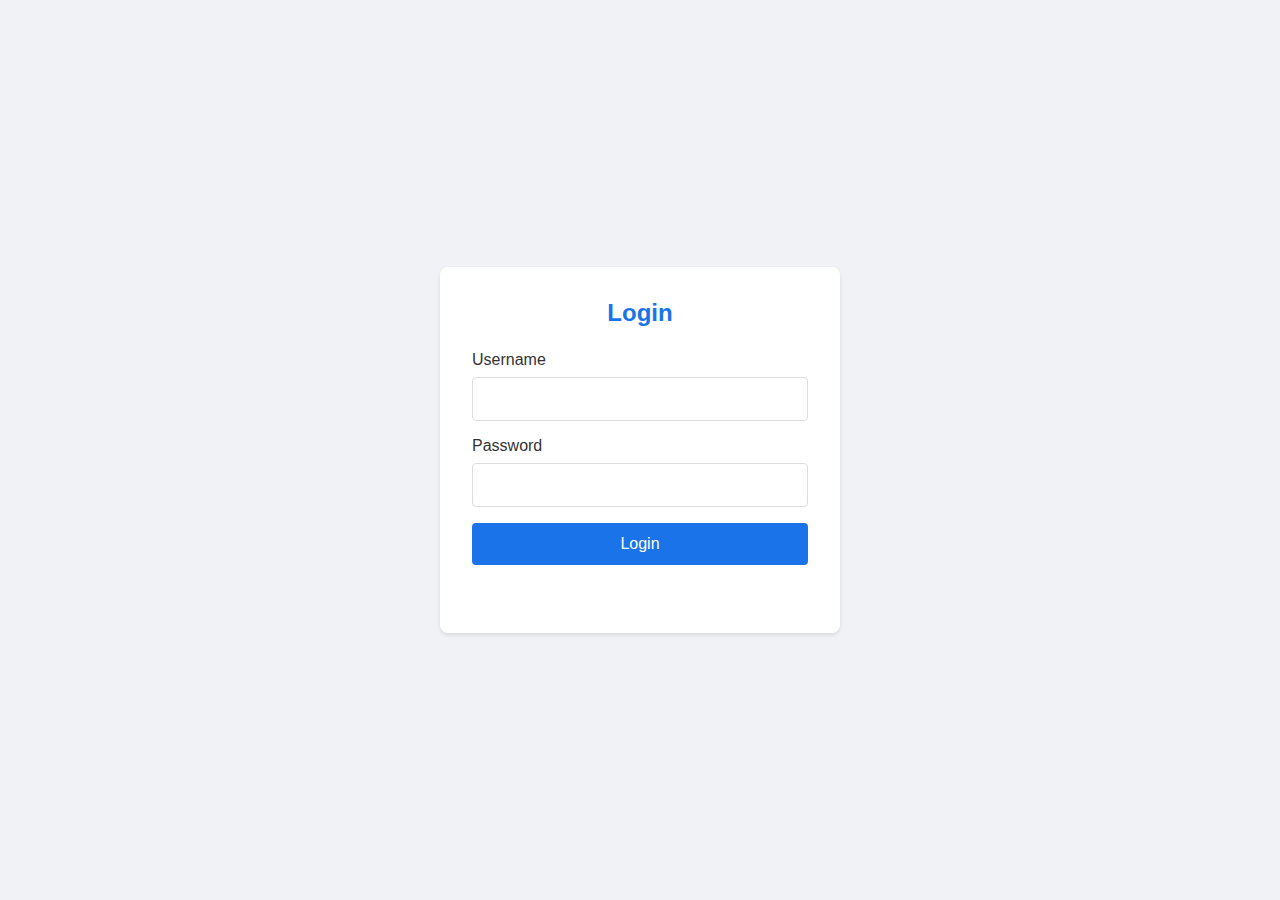
==== index.html @ c751d6a7 "Add files via upload" ====
<!DOCTYPE html>
<html lang="en">
<head>
    <meta charset="UTF-8">
    <meta name="viewport" content="width=device-width, initial-scale=1.0">
    <title>Login Page</title>
    <link rel="stylesheet" href="styles.css">
</head>
<body>
    <div class="login-container">
        <form id="loginForm" class="login-form">
            <h2>Login</h2>
            <div class="form-group">
                <label for="username">Username</label>
                <input type="text" id="username" name="username" required>
            </div>
            <div class="form-group">
                <label for="password">Password</label>
                <input type="password" id="password" name="password" required>
            </div>
            <div class="form-group">
                <button type="submit">Login</button>
            </div>
            <div id="errorMessage" class="error-message"></div>
        </form>
    </div>
    <script src="script.js"></script>
</body>
</html>
---- styles.css ----
* {
    margin: 0;
    padding: 0;
    box-sizing: border-box;
}

body {
    font-family: Arial, sans-serif;
    background-color: #f0f2f5;
    display: flex;
    justify-content: center;
    align-items: center;
    min-height: 100vh;
}

.login-container {
    background-color: white;
    padding: 2rem;
    border-radius: 8px;
    box-shadow: 0 2px 4px rgba(0, 0, 0, 0.1);
    width: 100%;
    max-width: 400px;
}

.login-form h2 {
    text-align: center;
    margin-bottom: 1.5rem;
    color: #1a73e8;
}

.form-group {
    margin-bottom: 1rem;
}

.form-group label {
    display: block;
    margin-bottom: 0.5rem;
    color: #333;
}

.form-group input {
    width: 100%;
    padding: 0.75rem;
    border: 1px solid #ddd;
    border-radius: 4px;
    font-size: 1rem;
}

.form-group input:focus {
    outline: none;
    border-color: #1a73e8;
    box-shadow: 0 0 0 2px rgba(26, 115, 232, 0.2);
}

.form-group button {
    width: 100%;
    padding: 0.75rem;
    background-color: #1a73e8;
    color: white;
    border: none;
    border-radius: 4px;
    font-size: 1rem;
    cursor: pointer;
    transition: background-color 0.2s;
}

.form-group button:hover {
    background-color: #1557b0;
}

.error-message {
    color: #d93025;
    font-size: 0.875rem;
    margin-top: 1rem;
    text-align: center;
    min-height: 1.25rem;
}
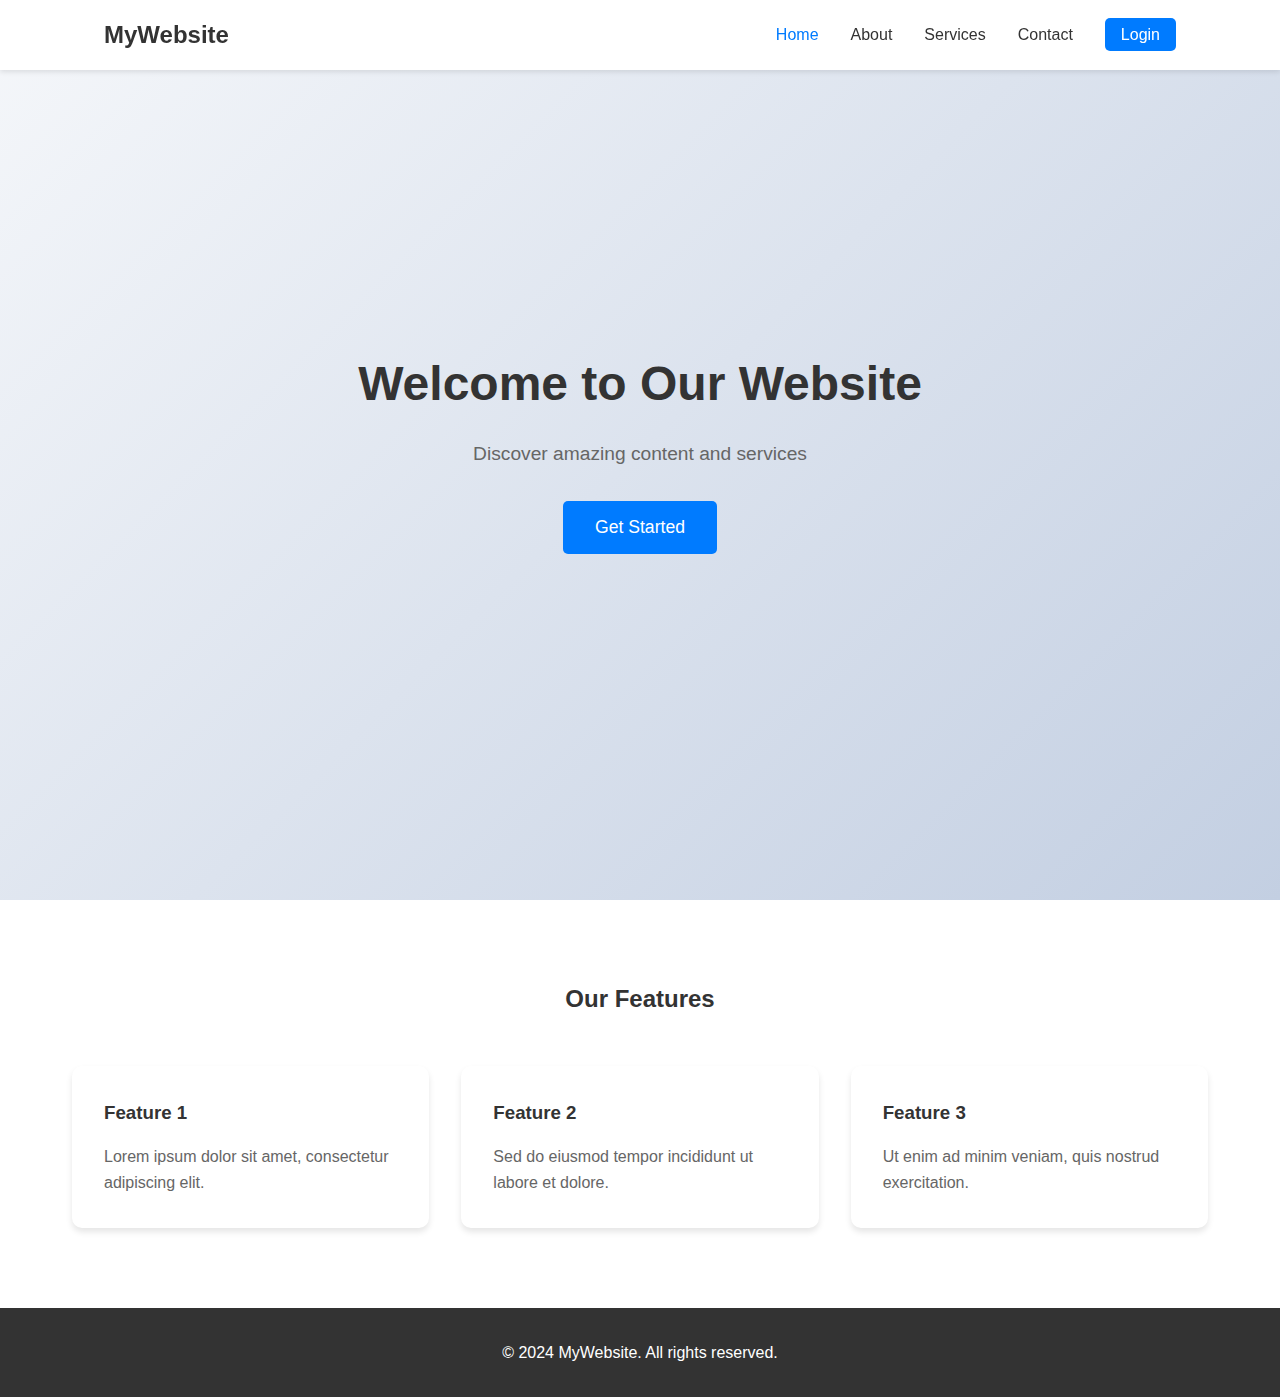
==== commit 5a29f647: "add home page" ====
--- a/index.html
+++ b/index.html
@@ -3,27 +3,53 @@
 <head>
     <meta charset="UTF-8">
     <meta name="viewport" content="width=device-width, initial-scale=1.0">
-    <title>Login Page</title>
+    <title>Welcome to My Website</title>
     <link rel="stylesheet" href="styles.css">
 </head>
 <body>
-    <div class="login-container">
-        <form id="loginForm" class="login-form">
-            <h2>Login</h2>
-            <div class="form-group">
-                <label for="username">Username</label>
-                <input type="text" id="username" name="username" required>
+    <header>
+        <nav>
+            <div class="logo">MyWebsite</div>
+            <ul class="nav-links">
+                <li><a href="#" class="active">Home</a></li>
+                <li><a href="#">About</a></li>
+                <li><a href="#">Services</a></li>
+                <li><a href="#">Contact</a></li>
+                <li><a href="login.html" class="login-link">Login</a></li>
+            </ul>
+        </nav>
+    </header>
+
+    <main>
+        <section class="hero">
+            <h1>Welcome to Our Website</h1>
+            <p>Discover amazing content and services</p>
+            <button class="cta-button">Get Started</button>
+        </section>
+
+        <section class="features">
+            <h2>Our Features</h2>
+            <div class="feature-cards">
+                <div class="card">
+                    <h3>Feature 1</h3>
+                    <p>Lorem ipsum dolor sit amet, consectetur adipiscing elit.</p>
+                </div>
+                <div class="card">
+                    <h3>Feature 2</h3>
+                    <p>Sed do eiusmod tempor incididunt ut labore et dolore.</p>
+                </div>
+                <div class="card">
+                    <h3>Feature 3</h3>
+                    <p>Ut enim ad minim veniam, quis nostrud exercitation.</p>
+                </div>
             </div>
-            <div class="form-group">
-                <label for="password">Password</label>
-                <input type="password" id="password" name="password" required>
-            </div>
-            <div class="form-group">
-                <button type="submit">Login</button>
-            </div>
-            <div id="errorMessage" class="error-message"></div>
-        </form>
-    </div>
+        </section>
+    </main>
+
+    <footer>
+        <p>&copy; 2024 MyWebsite. All rights reserved.</p>
+    </footer>
+
     <script src="script.js"></script>
 </body>
 </html> --- a/styles.css
+++ b/styles.css
@@ -5,73 +5,164 @@
 }
 
 body {
-    font-family: Arial, sans-serif;
-    background-color: #f0f2f5;
-    display: flex;
-    justify-content: center;
-    align-items: center;
-    min-height: 100vh;
+    font-family: 'Arial', sans-serif;
+    line-height: 1.6;
 }
 
-.login-container {
-    background-color: white;
-    padding: 2rem;
-    border-radius: 8px;
-    box-shadow: 0 2px 4px rgba(0, 0, 0, 0.1);
+/* Navigation */
+header {
+    background-color: #ffffff;
+    box-shadow: 0 2px 5px rgba(0,0,0,0.1);
+    position: fixed;
     width: 100%;
-    max-width: 400px;
+    top: 0;
+    z-index: 1000;
 }
 
-.login-form h2 {
-    text-align: center;
-    margin-bottom: 1.5rem;
-    color: #1a73e8;
+nav {
+    display: flex;
+    justify-content: space-between;
+    align-items: center;
+    padding: 1rem 5%;
+    max-width: 1200px;
+    margin: 0 auto;
 }
 
-.form-group {
-    margin-bottom: 1rem;
-}
-
-.form-group label {
-    display: block;
-    margin-bottom: 0.5rem;
+.logo {
+    font-size: 1.5rem;
+    font-weight: bold;
     color: #333;
 }
 
-.form-group input {
-    width: 100%;
-    padding: 0.75rem;
-    border: 1px solid #ddd;
-    border-radius: 4px;
-    font-size: 1rem;
+.nav-links {
+    display: flex;
+    list-style: none;
+    gap: 2rem;
 }
 
-.form-group input:focus {
-    outline: none;
-    border-color: #1a73e8;
-    box-shadow: 0 0 0 2px rgba(26, 115, 232, 0.2);
+.nav-links a {
+    text-decoration: none;
+    color: #333;
+    font-weight: 500;
+    transition: color 0.3s ease;
 }
 
-.form-group button {
-    width: 100%;
-    padding: 0.75rem;
-    background-color: #1a73e8;
+.nav-links a:hover, .nav-links a.active {
+    color: #007bff;
+}
+
+.nav-links .login-link {
+    background-color: #007bff;
+    color: white;
+    padding: 0.5rem 1rem;
+    border-radius: 5px;
+    transition: background-color 0.3s ease;
+}
+
+.nav-links .login-link:hover {
+    background-color: #0056b3;
+    color: white;
+}
+
+/* Hero Section */
+.hero {
+    height: 100vh;
+    display: flex;
+    flex-direction: column;
+    justify-content: center;
+    align-items: center;
+    text-align: center;
+    padding: 0 1rem;
+    background: linear-gradient(135deg, #f5f7fa 0%, #c3cfe2 100%);
+}
+
+.hero h1 {
+    font-size: 3rem;
+    margin-bottom: 1rem;
+    color: #333;
+}
+
+.hero p {
+    font-size: 1.2rem;
+    margin-bottom: 2rem;
+    color: #666;
+}
+
+.cta-button {
+    padding: 1rem 2rem;
+    font-size: 1.1rem;
+    background-color: #007bff;
     color: white;
     border: none;
-    border-radius: 4px;
-    font-size: 1rem;
+    border-radius: 5px;
     cursor: pointer;
-    transition: background-color 0.2s;
+    transition: background-color 0.3s ease;
 }
 
-.form-group button:hover {
-    background-color: #1557b0;
+.cta-button:hover {
+    background-color: #0056b3;
 }
 
-.error-message {
-    color: #d93025;
-    font-size: 0.875rem;
-    margin-top: 1rem;
+/* Features Section */
+.features {
+    padding: 5rem 1rem;
+    max-width: 1200px;
+    margin: 0 auto;
+}
+
+.features h2 {
     text-align: center;
-    min-height: 1.25rem;
+    margin-bottom: 3rem;
+    color: #333;
+}
+
+.feature-cards {
+    display: grid;
+    grid-template-columns: repeat(auto-fit, minmax(250px, 1fr));
+    gap: 2rem;
+    padding: 0 1rem;
+}
+
+.card {
+    background: white;
+    padding: 2rem;
+    border-radius: 10px;
+    box-shadow: 0 4px 6px rgba(0,0,0,0.1);
+    transition: transform 0.3s ease;
+}
+
+.card:hover {
+    transform: translateY(-5px);
+}
+
+.card h3 {
+    margin-bottom: 1rem;
+    color: #333;
+}
+
+.card p {
+    color: #666;
+}
+
+/* Footer */
+footer {
+    text-align: center;
+    padding: 2rem;
+    background-color: #333;
+    color: white;
+}
+
+/* Responsive Design */
+@media (max-width: 768px) {
+    .nav-links {
+        display: none;
+    }
+    
+    .hero h1 {
+        font-size: 2rem;
+    }
+    
+    .hero p {
+        font-size: 1rem;
+    }
 } 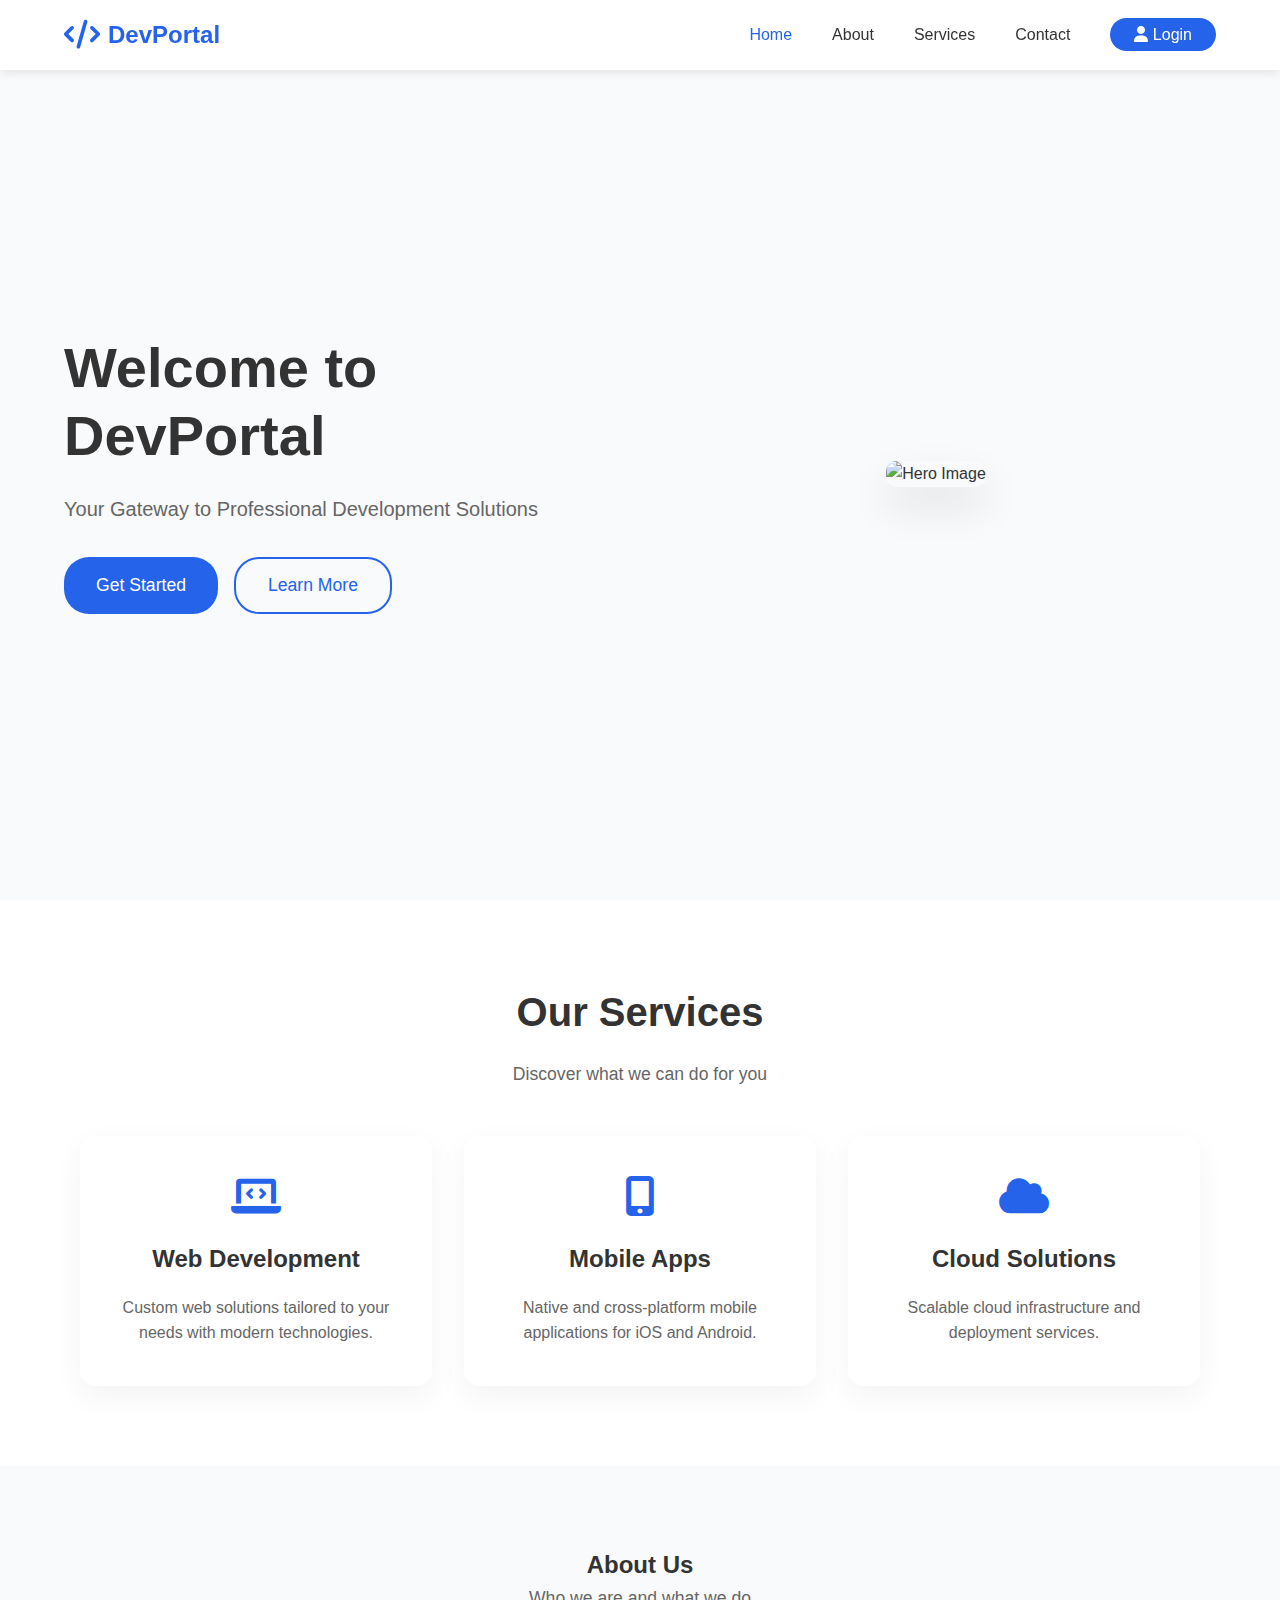
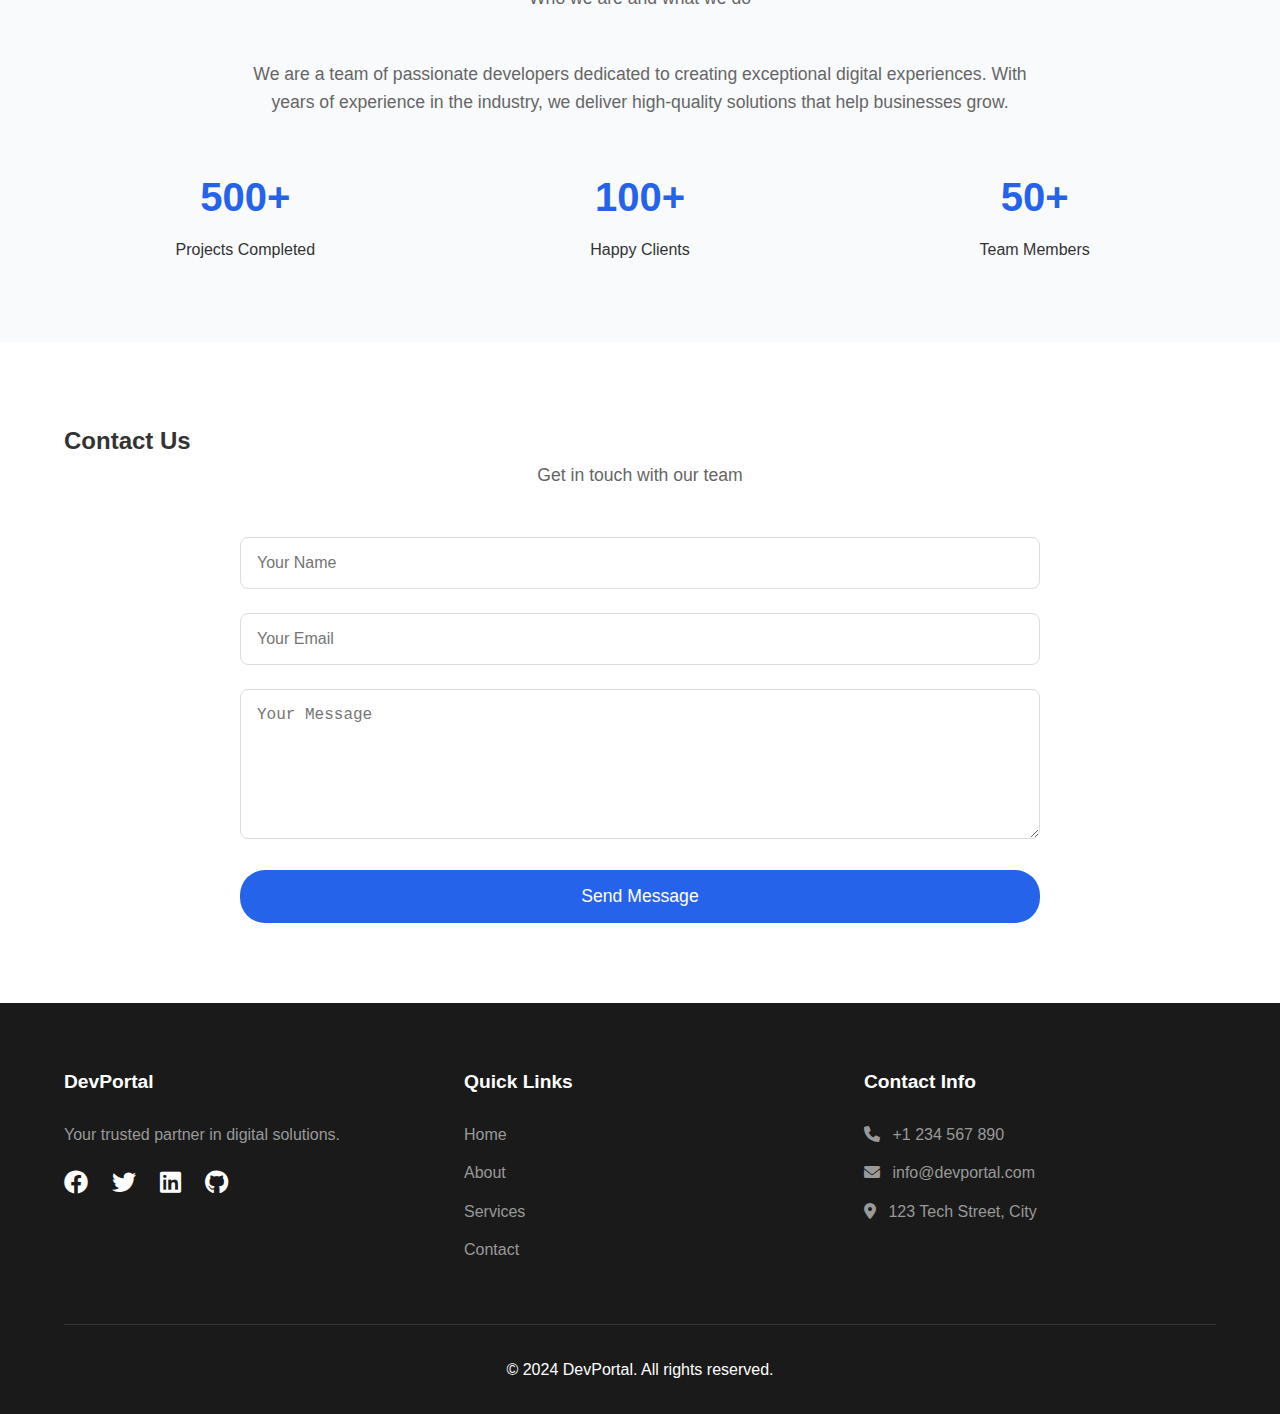
==== commit ec09b100: "improve design" ====
--- a/index.html
+++ b/index.html
@@ -5,49 +5,142 @@
     <meta name="viewport" content="width=device-width, initial-scale=1.0">
     <title>Welcome to My Website</title>
     <link rel="stylesheet" href="styles.css">
+    <link rel="stylesheet" href="https://cdnjs.cloudflare.com/ajax/libs/font-awesome/6.0.0/css/all.min.css">
 </head>
 <body>
     <header>
         <nav>
-            <div class="logo">MyWebsite</div>
+            <div class="logo">
+                <i class="fas fa-code"></i>
+                <span>DevPortal</span>
+            </div>
             <ul class="nav-links">
-                <li><a href="#" class="active">Home</a></li>
-                <li><a href="#">About</a></li>
-                <li><a href="#">Services</a></li>
-                <li><a href="#">Contact</a></li>
-                <li><a href="login.html" class="login-link">Login</a></li>
+                <li><a href="#home" class="active">Home</a></li>
+                <li><a href="#about">About</a></li>
+                <li><a href="#services">Services</a></li>
+                <li><a href="#contact">Contact</a></li>
+                <li><a href="login.html" class="login-link"><i class="fas fa-user"></i> Login</a></li>
             </ul>
+            <div class="mobile-menu">
+                <i class="fas fa-bars"></i>
+            </div>
         </nav>
+        <div class="nav-overlay"></div>
     </header>
 
     <main>
-        <section class="hero">
-            <h1>Welcome to Our Website</h1>
-            <p>Discover amazing content and services</p>
-            <button class="cta-button">Get Started</button>
+        <section id="home" class="hero">
+            <div class="hero-content">
+                <h1>Welcome to DevPortal</h1>
+                <p class="hero-text">Your Gateway to Professional Development Solutions</p>
+                <div class="cta-buttons">
+                    <button class="cta-button primary">Get Started</button>
+                    <button class="cta-button secondary">Learn More</button>
+                </div>
+            </div>
+            <div class="hero-image">
+                <img src="https://via.placeholder.com/500x400" alt="Hero Image">
+            </div>
         </section>
 
-        <section class="features">
-            <h2>Our Features</h2>
+        <section id="services" class="features">
+            <h2>Our Services</h2>
+            <p class="section-subtitle">Discover what we can do for you</p>
             <div class="feature-cards">
                 <div class="card">
-                    <h3>Feature 1</h3>
-                    <p>Lorem ipsum dolor sit amet, consectetur adipiscing elit.</p>
+                    <i class="fas fa-laptop-code"></i>
+                    <h3>Web Development</h3>
+                    <p>Custom web solutions tailored to your needs with modern technologies.</p>
                 </div>
                 <div class="card">
-                    <h3>Feature 2</h3>
-                    <p>Sed do eiusmod tempor incididunt ut labore et dolore.</p>
+                    <i class="fas fa-mobile-alt"></i>
+                    <h3>Mobile Apps</h3>
+                    <p>Native and cross-platform mobile applications for iOS and Android.</p>
                 </div>
                 <div class="card">
-                    <h3>Feature 3</h3>
-                    <p>Ut enim ad minim veniam, quis nostrud exercitation.</p>
+                    <i class="fas fa-cloud"></i>
+                    <h3>Cloud Solutions</h3>
+                    <p>Scalable cloud infrastructure and deployment services.</p>
                 </div>
+            </div>
+        </section>
+
+        <section id="about" class="about">
+            <div class="about-content">
+                <h2>About Us</h2>
+                <p class="section-subtitle">Who we are and what we do</p>
+                <p class="about-text">
+                    We are a team of passionate developers dedicated to creating exceptional digital experiences. 
+                    With years of experience in the industry, we deliver high-quality solutions that help businesses grow.
+                </p>
+                <div class="stats">
+                    <div class="stat-item">
+                        <h3>500+</h3>
+                        <p>Projects Completed</p>
+                    </div>
+                    <div class="stat-item">
+                        <h3>100+</h3>
+                        <p>Happy Clients</p>
+                    </div>
+                    <div class="stat-item">
+                        <h3>50+</h3>
+                        <p>Team Members</p>
+                    </div>
+                </div>
+            </div>
+        </section>
+
+        <section id="contact" class="contact">
+            <h2>Contact Us</h2>
+            <p class="section-subtitle">Get in touch with our team</p>
+            <div class="contact-container">
+                <form class="contact-form">
+                    <div class="form-group">
+                        <input type="text" placeholder="Your Name" required>
+                    </div>
+                    <div class="form-group">
+                        <input type="email" placeholder="Your Email" required>
+                    </div>
+                    <div class="form-group">
+                        <textarea placeholder="Your Message" required></textarea>
+                    </div>
+                    <button type="submit" class="cta-button primary">Send Message</button>
+                </form>
             </div>
         </section>
     </main>
 
     <footer>
-        <p>&copy; 2024 MyWebsite. All rights reserved.</p>
+        <div class="footer-content">
+            <div class="footer-section">
+                <h3>DevPortal</h3>
+                <p>Your trusted partner in digital solutions.</p>
+                <div class="social-links">
+                    <a href="#"><i class="fab fa-facebook"></i></a>
+                    <a href="#"><i class="fab fa-twitter"></i></a>
+                    <a href="#"><i class="fab fa-linkedin"></i></a>
+                    <a href="#"><i class="fab fa-github"></i></a>
+                </div>
+            </div>
+            <div class="footer-section">
+                <h3>Quick Links</h3>
+                <ul>
+                    <li><a href="#home">Home</a></li>
+                    <li><a href="#about">About</a></li>
+                    <li><a href="#services">Services</a></li>
+                    <li><a href="#contact">Contact</a></li>
+                </ul>
+            </div>
+            <div class="footer-section">
+                <h3>Contact Info</h3>
+                <p><i class="fas fa-phone"></i> +1 234 567 890</p>
+                <p><i class="fas fa-envelope"></i> info@devportal.com</p>
+                <p><i class="fas fa-map-marker-alt"></i> 123 Tech Street, City</p>
+            </div>
+        </div>
+        <div class="footer-bottom">
+            <p>&copy; 2024 DevPortal. All rights reserved.</p>
+        </div>
     </footer>
 
     <script src="script.js"></script>
--- a/styles.css
+++ b/styles.css
@@ -4,15 +4,26 @@
     box-sizing: border-box;
 }
 
+:root {
+    --primary-color: #2563eb;
+    --secondary-color: #1e40af;
+    --text-color: #333;
+    --light-text: #666;
+    --background: #f8fafc;
+    --white: #ffffff;
+}
+
 body {
-    font-family: 'Arial', sans-serif;
+    font-family: 'Inter', 'Arial', sans-serif;
     line-height: 1.6;
+    color: var(--text-color);
+    background-color: var(--background);
 }
 
 /* Navigation */
 header {
-    background-color: #ffffff;
-    box-shadow: 0 2px 5px rgba(0,0,0,0.1);
+    background-color: var(--white);
+    box-shadow: 0 2px 10px rgba(0,0,0,0.1);
     position: fixed;
     width: 100%;
     top: 0;
@@ -24,145 +35,556 @@
     justify-content: space-between;
     align-items: center;
     padding: 1rem 5%;
-    max-width: 1200px;
+    max-width: 1400px;
     margin: 0 auto;
 }
 
 .logo {
+    display: flex;
+    align-items: center;
+    gap: 0.5rem;
     font-size: 1.5rem;
     font-weight: bold;
-    color: #333;
+    color: var(--primary-color);
+}
+
+.logo i {
+    font-size: 1.8rem;
 }
 
 .nav-links {
     display: flex;
     list-style: none;
-    gap: 2rem;
+    gap: 2.5rem;
+    align-items: center;
 }
 
 .nav-links a {
     text-decoration: none;
-    color: #333;
+    color: var(--text-color);
     font-weight: 500;
     transition: color 0.3s ease;
 }
 
 .nav-links a:hover, .nav-links a.active {
-    color: #007bff;
-}
-
-.nav-links .login-link {
-    background-color: #007bff;
-    color: white;
-    padding: 0.5rem 1rem;
-    border-radius: 5px;
-    transition: background-color 0.3s ease;
-}
-
-.nav-links .login-link:hover {
-    background-color: #0056b3;
-    color: white;
+    color: var(--primary-color);
+}
+
+.login-link {
+    background-color: var(--primary-color);
+    color: var(--white) !important;
+    padding: 0.5rem 1.5rem;
+    border-radius: 25px;
+    transition: background-color 0.3s ease !important;
+}
+
+.login-link:hover {
+    background-color: var(--secondary-color);
+}
+
+.mobile-menu {
+    display: none;
+    font-size: 1.5rem;
+    cursor: pointer;
+    z-index: 1001;
+    padding: 0.5rem;
+}
+
+.mobile-menu i {
+    transition: transform 0.3s ease;
+}
+
+.mobile-menu.active i {
+    transform: rotate(90deg);
+}
+
+/* Overlay for mobile menu */
+.nav-overlay {
+    display: none;
+    position: fixed;
+    top: 0;
+    left: 0;
+    width: 100%;
+    height: 100%;
+    background: rgba(0, 0, 0, 0.5);
+    z-index: 999;
+    opacity: 0;
+    transition: opacity 0.3s ease;
+}
+
+.nav-overlay.active {
+    opacity: 1;
+    display: block;
 }
 
 /* Hero Section */
 .hero {
-    height: 100vh;
-    display: flex;
-    flex-direction: column;
-    justify-content: center;
+    padding: 8rem 5% 5rem;
+    display: flex;
     align-items: center;
-    text-align: center;
-    padding: 0 1rem;
-    background: linear-gradient(135deg, #f5f7fa 0%, #c3cfe2 100%);
+    justify-content: space-between;
+    gap: 2rem;
+    max-width: 1400px;
+    margin: 0 auto;
+    min-height: 100vh;
+}
+
+.hero-content {
+    flex: 1;
 }
 
 .hero h1 {
-    font-size: 3rem;
-    margin-bottom: 1rem;
-    color: #333;
-}
-
-.hero p {
-    font-size: 1.2rem;
+    font-size: 3.5rem;
+    font-weight: 800;
+    margin-bottom: 1.5rem;
+    color: var(--text-color);
+    line-height: 1.2;
+}
+
+.hero-text {
+    font-size: 1.25rem;
+    color: var(--light-text);
     margin-bottom: 2rem;
-    color: #666;
+}
+
+.cta-buttons {
+    display: flex;
+    gap: 1rem;
 }
 
 .cta-button {
     padding: 1rem 2rem;
     font-size: 1.1rem;
-    background-color: #007bff;
-    color: white;
+    border-radius: 25px;
+    cursor: pointer;
+    transition: all 0.3s ease;
+    font-weight: 500;
+}
+
+.cta-button.primary {
+    background-color: var(--primary-color);
+    color: var(--white);
     border: none;
-    border-radius: 5px;
-    cursor: pointer;
-    transition: background-color 0.3s ease;
-}
-
-.cta-button:hover {
-    background-color: #0056b3;
+}
+
+.cta-button.secondary {
+    background-color: transparent;
+    border: 2px solid var(--primary-color);
+    color: var(--primary-color);
+}
+
+.cta-button.primary:hover {
+    background-color: var(--secondary-color);
+}
+
+.cta-button.secondary:hover {
+    background-color: var(--primary-color);
+    color: var(--white);
+}
+
+.hero-image {
+    flex: 1;
+    display: flex;
+    justify-content: center;
+}
+
+.hero-image img {
+    max-width: 100%;
+    height: auto;
+    border-radius: 10px;
+    box-shadow: 0 20px 40px rgba(0,0,0,0.1);
 }
 
 /* Features Section */
 .features {
-    padding: 5rem 1rem;
-    max-width: 1200px;
-    margin: 0 auto;
+    padding: 5rem 5%;
+    background-color: var(--white);
+}
+
+.section-subtitle {
+    text-align: center;
+    color: var(--light-text);
+    margin-bottom: 3rem;
+    font-size: 1.1rem;
 }
 
 .features h2 {
     text-align: center;
-    margin-bottom: 3rem;
-    color: #333;
+    margin-bottom: 1rem;
+    font-size: 2.5rem;
+    color: var(--text-color);
 }
 
 .feature-cards {
     display: grid;
-    grid-template-columns: repeat(auto-fit, minmax(250px, 1fr));
+    grid-template-columns: repeat(auto-fit, minmax(300px, 1fr));
     gap: 2rem;
+    max-width: 1400px;
+    margin: 0 auto;
     padding: 0 1rem;
 }
 
 .card {
-    background: white;
-    padding: 2rem;
-    border-radius: 10px;
-    box-shadow: 0 4px 6px rgba(0,0,0,0.1);
+    background: var(--white);
+    padding: 2.5rem;
+    border-radius: 15px;
+    box-shadow: 0 10px 30px rgba(0,0,0,0.05);
     transition: transform 0.3s ease;
+    text-align: center;
+}
+
+.card i {
+    font-size: 2.5rem;
+    color: var(--primary-color);
+    margin-bottom: 1.5rem;
 }
 
 .card:hover {
-    transform: translateY(-5px);
+    transform: translateY(-10px);
 }
 
 .card h3 {
     margin-bottom: 1rem;
-    color: #333;
+    color: var(--text-color);
+    font-size: 1.5rem;
 }
 
 .card p {
-    color: #666;
+    color: var(--light-text);
+}
+
+/* About Section */
+.about {
+    padding: 5rem 5%;
+    background-color: var(--background);
+}
+
+.about-content {
+    max-width: 1400px;
+    margin: 0 auto;
+    text-align: center;
+}
+
+.about-text {
+    max-width: 800px;
+    margin: 0 auto 3rem;
+    font-size: 1.1rem;
+    color: var(--light-text);
+}
+
+.stats {
+    display: grid;
+    grid-template-columns: repeat(auto-fit, minmax(200px, 1fr));
+    gap: 2rem;
+    margin-top: 3rem;
+}
+
+.stat-item h3 {
+    font-size: 2.5rem;
+    color: var(--primary-color);
+    margin-bottom: 0.5rem;
+}
+
+/* Contact Section */
+.contact {
+    padding: 5rem 5%;
+    background-color: var(--white);
+}
+
+.contact-container {
+    max-width: 800px;
+    margin: 0 auto;
+}
+
+.contact-form {
+    display: grid;
+    gap: 1.5rem;
+}
+
+.form-group input,
+.form-group textarea {
+    width: 100%;
+    padding: 1rem;
+    border: 1px solid #ddd;
+    border-radius: 8px;
+    font-size: 1rem;
+}
+
+.form-group textarea {
+    height: 150px;
+    resize: vertical;
 }
 
 /* Footer */
 footer {
+    background-color: #1a1a1a;
+    color: var(--white);
+    padding: 4rem 5% 2rem;
+}
+
+.footer-content {
+    display: grid;
+    grid-template-columns: repeat(auto-fit, minmax(250px, 1fr));
+    gap: 3rem;
+    max-width: 1400px;
+    margin: 0 auto;
+}
+
+.footer-section h3 {
+    margin-bottom: 1.5rem;
+    font-size: 1.2rem;
+}
+
+.social-links {
+    display: flex;
+    gap: 1rem;
+    margin-top: 1rem;
+}
+
+.social-links a {
+    color: var(--white);
+    font-size: 1.5rem;
+    transition: color 0.3s ease;
+}
+
+.social-links a:hover {
+    color: var(--primary-color);
+}
+
+.footer-section ul {
+    list-style: none;
+}
+
+.footer-section ul li {
+    margin-bottom: 0.8rem;
+}
+
+.footer-section ul a {
+    color: #999;
+    text-decoration: none;
+    transition: color 0.3s ease;
+}
+
+.footer-section ul a:hover {
+    color: var(--white);
+}
+
+.footer-section p {
+    color: #999;
+    margin-bottom: 0.8rem;
+}
+
+.footer-section i {
+    margin-right: 0.5rem;
+}
+
+.footer-bottom {
     text-align: center;
-    padding: 2rem;
-    background-color: #333;
-    color: white;
+    margin-top: 3rem;
+    padding-top: 2rem;
+    border-top: 1px solid #333;
 }
 
 /* Responsive Design */
+@media (max-width: 1200px) {
+    .hero {
+        padding: 6rem 3% 3rem;
+    }
+
+    .hero h1 {
+        font-size: 3rem;
+    }
+
+    .feature-cards {
+        grid-template-columns: repeat(auto-fit, minmax(280px, 1fr));
+    }
+}
+
+@media (max-width: 1024px) {
+    .hero {
+        flex-direction: column;
+        text-align: center;
+        padding-top: 6rem;
+        gap: 3rem;
+    }
+
+    .hero-content {
+        order: 2;
+    }
+
+    .hero-image {
+        order: 1;
+        max-width: 80%;
+        margin: 0 auto;
+    }
+
+    .cta-buttons {
+        justify-content: center;
+    }
+
+    .about-text {
+        padding: 0 1rem;
+    }
+}
+
 @media (max-width: 768px) {
+    nav {
+        padding: 1rem 1.5rem;
+    }
+
+    .mobile-menu {
+        display: block;
+    }
+
     .nav-links {
-        display: none;
-    }
-    
+        position: fixed;
+        top: 0;
+        right: -100%;
+        width: 80%;
+        max-width: 400px;
+        height: 100vh;
+        background: var(--white);
+        flex-direction: column;
+        align-items: center;
+        padding: 80px 2rem 2rem;
+        gap: 2rem;
+        transition: right 0.3s ease;
+        box-shadow: -5px 0 15px rgba(0,0,0,0.1);
+        z-index: 1000;
+    }
+
+    .nav-links.active {
+        right: 0;
+    }
+
+    .nav-links li {
+        width: 100%;
+        text-align: center;
+        opacity: 0;
+        transform: translateX(20px);
+        transition: all 0.3s ease;
+    }
+
+    .nav-links.active li {
+        opacity: 1;
+        transform: translateX(0);
+        transition-delay: 0.2s;
+    }
+
+    .nav-links a {
+        display: block;
+        padding: 1rem;
+        font-size: 1.1rem;
+    }
+
+    .login-link {
+        width: 80%;
+        margin: 1rem auto;
+    }
+
+    .hero {
+        padding-top: 5rem;
+    }
+
     .hero h1 {
         font-size: 2rem;
     }
-    
-    .hero p {
+
+    .hero-text {
         font-size: 1rem;
     }
+
+    .cta-buttons {
+        flex-direction: column;
+        gap: 1rem;
+    }
+
+    .feature-cards {
+        grid-template-columns: 1fr;
+        padding: 0;
+    }
+
+    .stats {
+        grid-template-columns: 1fr;
+        gap: 3rem;
+    }
+
+    .contact-form {
+        padding: 0 1rem;
+    }
+
+    .footer-content {
+        grid-template-columns: 1fr;
+        text-align: center;
+    }
+
+    .social-links {
+        justify-content: center;
+    }
+}
+
+@media (max-width: 480px) {
+    .hero-image {
+        max-width: 100%;
+    }
+
+    .hero h1 {
+        font-size: 1.8rem;
+    }
+
+    .section-subtitle {
+        font-size: 1rem;
+    }
+
+    .features h2,
+    .about h2,
+    .contact h2 {
+        font-size: 2rem;
+    }
+
+    .card {
+        padding: 1.5rem;
+    }
+
+    .footer-section {
+        padding: 0 1rem;
+    }
+}
+
+/* Additional Responsive Improvements */
+@media (hover: none) {
+    .card:hover {
+        transform: none;
+    }
+}
+
+@media (prefers-reduced-motion: reduce) {
+    * {
+        animation: none !important;
+        transition: none !important;
+    }
+}
+
+/* Print Styles */
+@media print {
+    .mobile-menu,
+    .nav-links,
+    .cta-buttons,
+    .contact-form,
+    .social-links {
+        display: none;
+    }
+
+    body {
+        color: black;
+        background: white;
+    }
+
+    .hero,
+    .features,
+    .about,
+    .contact {
+        padding: 2rem 0;
+        page-break-inside: avoid;
+    }
 } 